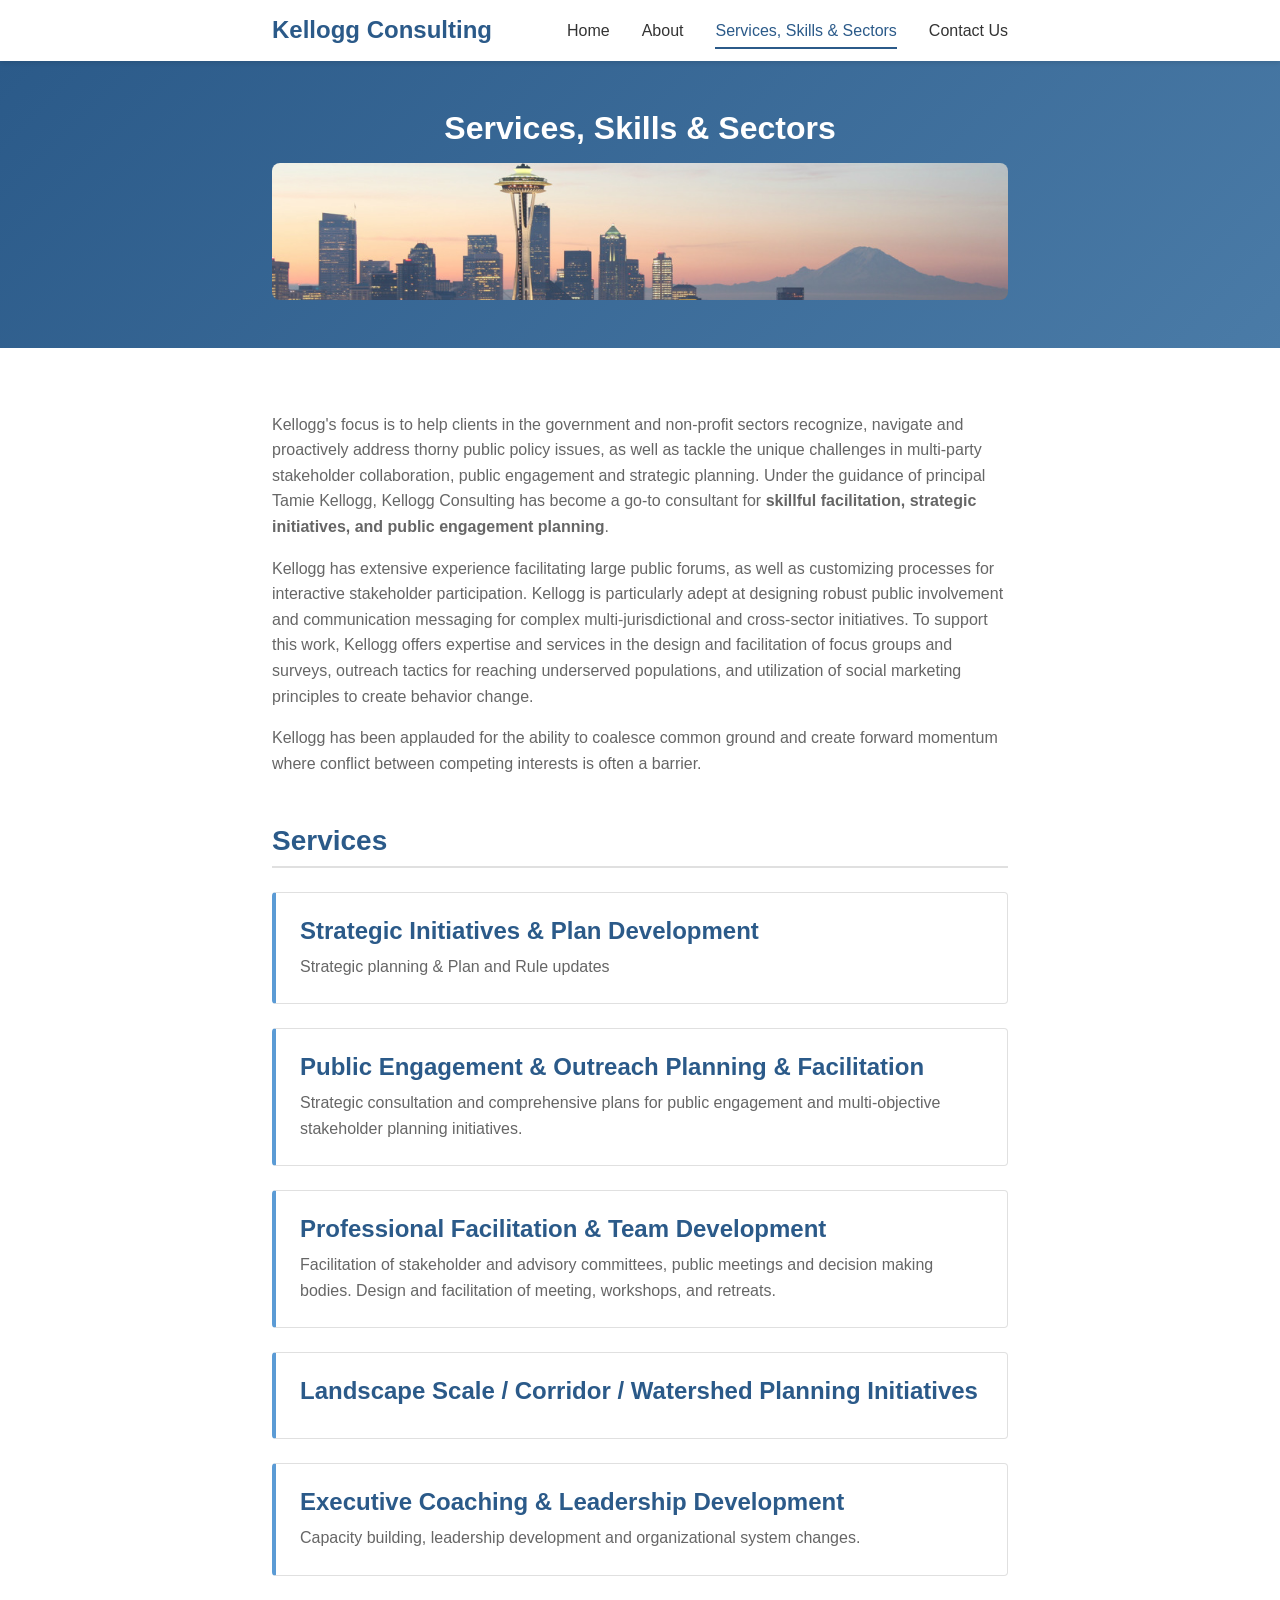
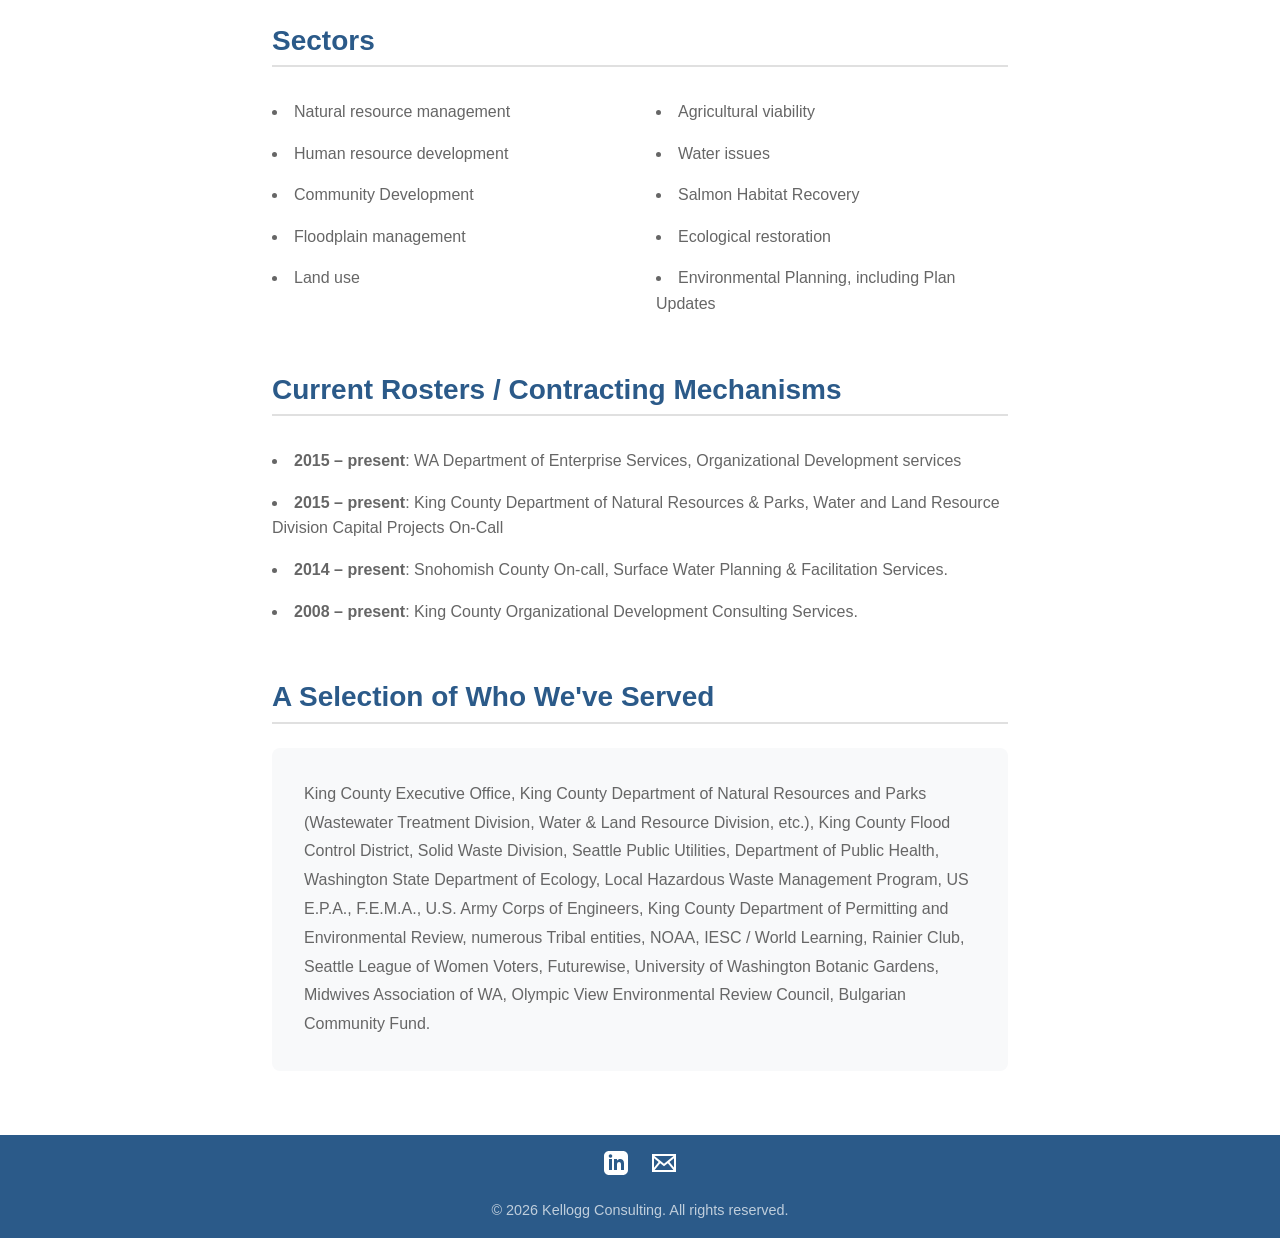
==== services.html @ caaa2403 "Migrates current site to static HTML pages" ====
<!DOCTYPE html>
<html lang="en">
<head>
    <meta charset="UTF-8">
    <meta name="viewport" content="width=device-width, initial-scale=1.0">
    <meta name="description" content="Kellogg Consulting Services - Strategic planning, facilitation, public engagement, and organizational development">
    <title>Services, Skills & Sectors - Kellogg Consulting</title>
    <link rel="stylesheet" href="css/style.css">
</head>
<body>
    <header>
        <nav class="navbar">
            <div class="container">
                <div class="nav-brand">
                    <h1>Kellogg Consulting</h1>
                </div>
                <ul class="nav-menu">
                    <li><a href="index.html">Home</a></li>
                    <li><a href="about.html">About</a></li>
                    <li><a href="services.html" class="active">Services, Skills & Sectors</a></li>
                    <li><a href="contact.html">Contact Us</a></li>
                </ul>
            </div>
        </nav>
    </header>

    <main>
        <section class="page-header">
            <div class="container">
                <h2>Services, Skills & Sectors</h2>
                <div class="decorative-bar">
                    <img src="images/skyline.jpg" alt="" role="presentation">
                </div>
            </div>
        </section>

        <section class="services-detail">
            <div class="container">
                <p>Kellogg's focus is to help clients in the government and non-profit sectors recognize, navigate and proactively address thorny public policy issues, as well as tackle the unique challenges in multi-party stakeholder collaboration, public engagement and strategic planning. Under the guidance of principal Tamie Kellogg, Kellogg Consulting has become a go-to consultant for <b>skillful facilitation, strategic initiatives, and public engagement planning</b>.</p>

                <p>Kellogg has extensive experience facilitating large public forums, as well as customizing processes for interactive stakeholder participation. Kellogg is particularly adept at designing robust public involvement and communication messaging for complex multi-jurisdictional and cross-sector initiatives. To support this work, Kellogg offers expertise and services in the design and facilitation of focus groups and surveys, outreach tactics for reaching underserved populations, and utilization of social marketing principles to create behavior change.</p>

                <p>Kellogg has been applauded for the ability to coalesce common ground and create forward momentum where conflict between competing interests is often a barrier.</p>

                <h3>Services</h3>
                <div class="services-list">
                    <div class="service-item">
                        <h4>Strategic Initiatives & Plan Development</h4>
                        <p>Strategic planning & Plan and Rule updates</p>
                    </div>
                    <div class="service-item">
                        <h4>Public Engagement & Outreach Planning & Facilitation</h4>
                        <p>Strategic consultation and comprehensive plans for public engagement and multi-objective stakeholder planning initiatives.</p>
                    </div>
                    <div class="service-item">
                        <h4>Professional Facilitation & Team Development</h4>
                        <p>Facilitation of stakeholder and advisory committees, public meetings and decision making bodies. Design and facilitation of meeting, workshops, and retreats.</p>
                    </div>
                    <div class="service-item">
                        <h4>Landscape Scale / Corridor / Watershed Planning Initiatives</h4>
                    </div>
                    <div class="service-item">
                        <h4>Executive Coaching & Leadership Development</h4>
                        <p>Capacity building, leadership development and organizational system changes.</p>
                    </div>
                </div>

                <h3>Sectors</h3>
                <div class="sectors-grid">
                    <ul class="sectors-column">
                        <li>Natural resource management</li>
                        <li>Human resource development</li>
                        <li>Community Development</li>
                        <li>Floodplain management</li>
                        <li>Land use</li>
                    </ul>
                    <ul class="sectors-column">
                        <li>Agricultural viability</li>
                        <li>Water issues</li>
                        <li>Salmon Habitat Recovery</li>
                        <li>Ecological restoration</li>
                        <li>Environmental Planning, including Plan Updates</li>
                    </ul>
                </div>

                <h3>Current Rosters / Contracting Mechanisms</h3>
                <ul class="rosters-list">
                    <li><b>2015 – present</b>: WA Department of Enterprise Services, Organizational Development services</li>
                    <li><b>2015 – present</b>: King County Department of Natural Resources & Parks, Water and Land Resource Division Capital Projects On-Call</li>
                    <li><b>2014 – present</b>: Snohomish County On-call, Surface Water Planning & Facilitation Services.</li>
                    <li><b>2008 – present</b>: King County Organizational Development Consulting Services.</li>
                </ul>

                <h3>A Selection of Who We've Served</h3>
                <div class="clients-text">
                    <p>King County Executive Office, King County Department of Natural Resources and Parks (Wastewater Treatment Division, Water & Land Resource Division, etc.), King County Flood Control District, Solid Waste Division, Seattle Public Utilities, Department of Public Health, Washington State Department of Ecology, Local Hazardous Waste Management Program, US E.P.A., F.E.M.A., U.S. Army Corps of Engineers, King County Department of Permitting and Environmental Review, numerous Tribal entities, NOAA, IESC / World Learning, Rainier Club, Seattle League of Women Voters, Futurewise, University of Washington Botanic Gardens, Midwives Association of WA, Olympic View Environmental Review Council, Bulgarian Community Fund.</p>
                </div>
            </div>
        </section>
    </main>

    <footer>
        <div class="container">
            <div class="footer-content">
                <div class="footer-links">
                    <a href="https://www.linkedin.com/in/tamiekellogg" target="_blank" rel="noopener" aria-label="LinkedIn">
                        <svg width="24" height="24" viewBox="0 0 24 24" fill="currentColor">
                            <path d="M19 0h-14c-2.761 0-5 2.239-5 5v14c0 2.761 2.239 5 5 5h14c2.762 0 5-2.239 5-5v-14c0-2.761-2.238-5-5-5zm-11 19h-3v-11h3v11zm-1.5-12.268c-.966 0-1.75-.79-1.75-1.764s.784-1.764 1.75-1.764 1.75.79 1.75 1.764-.783 1.764-1.75 1.764zm13.5 12.268h-3v-5.604c0-3.368-4-3.113-4 0v5.604h-3v-11h3v1.765c1.396-2.586 7-2.777 7 2.476v6.759z"/>
                        </svg>
                    </a>
                    <a href="mailto:tamie@tamiekellogg.com" aria-label="Email">
                        <svg width="24" height="24" viewBox="0 0 24 24" fill="currentColor">
                            <path d="M0 3v18h24v-18h-24zm6.623 7.929l-4.623 5.712v-9.458l4.623 3.746zm-4.141-5.929h19.035l-9.517 7.713-9.518-7.713zm5.694 7.188l3.824 3.099 3.83-3.104 5.612 6.817h-18.779l5.513-6.812zm9.208-1.264l4.616-3.741v9.348l-4.616-5.607z"/>
                        </svg>
                    </a>
                </div>
                <p>&copy; 2026 Kellogg Consulting. All rights reserved.</p>
            </div>
        </div>
    </footer>
</body>
</html>
---- css/style.css ----
/* ===================================
   Kellogg Consulting - Main Stylesheet
   =================================== */

/* CSS Variables for Brand Colors */
:root {
    --primary-blue: #2b5a89;
    --secondary-blue: #4a7ba7;
    --light-blue: #6fa3d0;
    --dark-blue: #1a3a5c;
    --accent-blue: #5b9bd5;
    --text-dark: #333333;
    --text-light: #666666;
    --background-light: #f8f9fa;
    --white: #ffffff;
    --border-color: #e0e0e0;
}

/* Reset and Base Styles */
* {
    margin: 0;
    padding: 0;
    box-sizing: border-box;
}

html {
    font-size: 16px;
    scroll-behavior: smooth;
}

body {
    font-family: -apple-system, BlinkMacSystemFont, 'Segoe UI', Roboto, 'Helvetica Neue', Arial, sans-serif;
    line-height: 1.6;
    color: var(--text-dark);
    background-color: var(--white);
}

/* Typography */
h1, h2, h3, h4, h5, h6 {
    line-height: 1.2;
    margin-bottom: 1rem;
    font-weight: 600;
    color: var(--dark-blue);
}

h1 { font-size: 2.5rem; }
h2 { font-size: 2rem; }
h3 { font-size: 1.75rem; }
h4 { font-size: 1.5rem; }
h5 { font-size: 1.25rem; }
h6 { font-size: 1rem; }

p {
    margin-bottom: 1rem;
    color: var(--text-light);
}

a {
    color: var(--primary-blue);
    text-decoration: none;
    transition: color 0.3s ease;
}

a:hover {
    color: var(--secondary-blue);
}

/* Container */
.container {
    max-width: 800px;
    margin: 0 auto;
    padding: 0 2rem;
}

/* Navigation */
.navbar {
    background-color: var(--white);
    box-shadow: 0 2px 4px rgba(0, 0, 0, 0.1);
    position: sticky;
    top: 0;
    z-index: 1000;
    padding: 1rem 0;
}

.navbar .container {
    display: flex;
    justify-content: space-between;
    align-items: center;
}

.nav-brand h1 {
    font-size: 1.5rem;
    color: var(--primary-blue);
    margin: 0;
}

.nav-menu {
    display: flex;
    list-style: none;
    gap: 2rem;
}

.nav-menu a {
    color: var(--text-dark);
    font-weight: 500;
    padding: 0.5rem 0;
    border-bottom: 2px solid transparent;
    transition: all 0.3s ease;
}

.nav-menu a:hover,
.nav-menu a.active {
    color: var(--primary-blue);
    border-bottom-color: var(--primary-blue);
}

/* Decorative Bar */
.decorative-bar {
    width: 100%;
    display: flex;
    align-items: center;
    justify-content: center;
}

.decorative-bar img {
    width: 100%;
    height: auto;
    object-fit: cover;
    border-radius: 8px;
}

/* Hero Section */
.hero {
    background: linear-gradient(135deg, var(--primary-blue) 0%, var(--secondary-blue) 100%);
    color: var(--white);
    padding: 6rem 2rem;
    text-align: center;
    padding-bottom: 3rem;
}

.hero-content {
    max-width: 800px;
    margin: 0 auto;
}

.hero h2 {
    color: var(--white);
    font-size: 2.5rem;
    margin-bottom: 1.5rem;
}

.hero p {
    color: rgba(255, 255, 255, 0.9);
    font-size: 1.25rem;
    margin-bottom: 2rem;
}

/* Buttons */
.btn {
    display: inline-block;
    padding: 0.875rem 2rem;
    border-radius: 4px;
    font-weight: 600;
    text-align: center;
    cursor: pointer;
    transition: all 0.3s ease;
    border: 2px solid transparent;
}

.btn-primary {
    background-color: var(--primary-blue);
    color: var(--white);
}

.btn-primary:hover {
    background-color: transparent;
    border-color: var(--white);
    color: var(--primary-blue);
}

.btn-secondary {
    background-color: var(--primary-blue);
    color: var(--white);
}

.btn-secondary:hover {
    background-color: var(--secondary-blue);
}

/* Services Overview (Home Page) */
.services-overview {
    padding: 5rem 2rem;
    padding-top: 0;
    background-color: var(--white);
}

.services-grid {
    display: grid;
    grid-template-columns: repeat(auto-fit, minmax(250px, 1fr));
    gap: 2rem;
    margin-top: 2rem;
}

.service-card {
    padding: 2rem;
    background-color: var(--background-light);
    border-radius: 8px;
    border-left: 4px solid var(--primary-blue);
    transition: transform 0.3s ease, box-shadow 0.3s ease;
}

.service-card:hover {
    transform: translateY(-5px);
    box-shadow: 0 8px 16px rgba(0, 0, 0, 0.1);
}

.service-card h3 {
    font-size: 1.25rem;
    margin-bottom: 1rem;
    color: var(--primary-blue);
}

.service-card p {
    font-size: 1rem;
    margin: 0;
}

.cta-link {
    text-align: center;
    margin-top: 3rem;
}

/* Page Header */
.page-header {
    background: linear-gradient(135deg, var(--primary-blue) 0%, var(--secondary-blue) 100%);
    color: var(--white);
    padding: 3rem 2rem;
    text-align: center;
}

.page-header h2 {
    color: var(--white);
}

/* About Content */
.about-content {
    padding: 4rem 2rem;
}

.about-main {
    margin-bottom: 3rem;
}

.about-main h3 {
    color: var(--primary-blue);
    font-size: 1.5rem;
    line-height: 1.4;
    margin-bottom: 1.5rem;
}

.company-description {
    margin-bottom: 3rem;
    padding: 2rem;
    background-color: var(--background-light);
    border-radius: 8px;
}

.testimonials {
    display: grid;
    grid-template-columns: repeat(auto-fit, minmax(300px, 1fr));
    gap: 2rem;
    margin: 3rem 0;
}

.testimonial {
    padding: 2rem;
    background-color: var(--white);
    border-left: 4px solid var(--accent-blue);
    box-shadow: 0 2px 8px rgba(0, 0, 0, 0.08);
    border-radius: 4px;
}

.testimonial blockquote {
    margin: 0;
}

.testimonial p {
    font-style: italic;
    color: var(--text-dark);
    margin-bottom: 1rem;
}

.testimonial cite {
    color: var(--primary-blue);
    font-style: normal;
    font-weight: 600;
    font-size: 0.9rem;
}

/* Services Detail Page */
.services-detail {
    padding: 4rem 2rem;
}

.intro-text {
    margin-bottom: 3rem;
    padding: 2rem;
    background-color: var(--background-light);
    border-radius: 8px;
}

.services-detail h3 {
    color: var(--primary-blue);
    margin-top: 3rem;
    margin-bottom: 1.5rem;
    padding-bottom: 0.5rem;
    border-bottom: 2px solid var(--border-color);
}

.services-list {
    display: grid;
    gap: 1.5rem;
    margin-bottom: 3rem;
}

.service-item {
    padding: 1.5rem;
    background-color: var(--white);
    border: 1px solid var(--border-color);
    border-radius: 4px;
    border-left: 4px solid var(--accent-blue);
}

.service-item h4 {
    color: var(--primary-blue);
    margin-bottom: 0.5rem;
}

.service-item p {
    margin: 0;
}

.sectors-grid {
    display: grid;
    grid-template-columns: repeat(auto-fit, minmax(300px, 1fr));
    gap: 2rem;
    margin-bottom: 3rem;
}

.sectors-column {
    list-style-position: inside;
    list-style-type: disc;
}

.sectors-column li {
    padding: 0.5rem 0;
    color: var(--text-light);
}

.rosters-list {
    list-style-position: inside;
    list-style-type: disc;
    margin-bottom: 3rem;
}

.rosters-list li {
    padding: 0.5rem 0;
    color: var(--text-light);
}

.clients-text {
    padding: 2rem;
    background-color: var(--background-light);
    border-radius: 8px;
}

.clients-text p {
    margin: 0;
    line-height: 1.8;
}

/* Contact Page */
.contact-content {
    padding: 4rem 2rem;
}

.contact-section {
    margin-bottom: 3rem;
    text-align: center;
}

.contact-section h3 {
    color: var(--primary-blue);
    margin-bottom: 1rem;
}

.contact-section h3 a {
    color: var(--primary-blue);
    text-decoration: underline;
}

.contact-section h3 a:hover {
    color: var(--secondary-blue);
}

.contact-email {
    font-size: 1.25rem;
    margin: 0;
}

.contact-email a {
    color: var(--primary-blue);
    font-weight: 600;
}

.cta-link {
    text-align: center;
    margin-top: 3rem;
}

footer {
    background-color: var(--primary-blue);
    padding: 1rem;
}

.footer-content {
    display: flex;
    flex-direction: column;
    align-items: center;
    gap: 1rem;
}

.footer-links {
    display: flex;
    gap: 1.5rem;
}

.footer-links a {
    color: var(--white);
    transition: opacity 0.3s ease;
}

.footer-links a:hover {
    opacity: 0.7;
}

footer p {
    color: rgba(255, 255, 255, 0.7);
    margin: 0;
    font-size: 0.9rem;
}

/* Responsive Design */
@media (max-width: 768px) {
    .navbar .container {
        flex-direction: column;
        gap: 1rem;
    }

    .nav-menu {
        flex-wrap: wrap;
        gap: 1rem;
        justify-content: center;
    }

    .decorative-bar {
        height: 80px;
    }

    .hero {
        padding: 4rem 1rem;
    }

    .hero h2 {
        font-size: 2rem;
    }

    .hero p {
        font-size: 1.125rem;
    }

    h1 { font-size: 2rem; }
    h2 { font-size: 1.75rem; }
    h3 { font-size: 1.5rem; }

    .services-grid,
    .testimonials,
    .sectors-grid,
    .contact-methods {
        grid-template-columns: 1fr;
    }

    .container {
        padding: 0 1rem;
    }
}

@media (max-width: 480px) {
    html {
        font-size: 14px;
    }

    .decorative-bar {
        height: 60px;
    }

    .btn {
        display: block;
        width: 100%;
    }
}
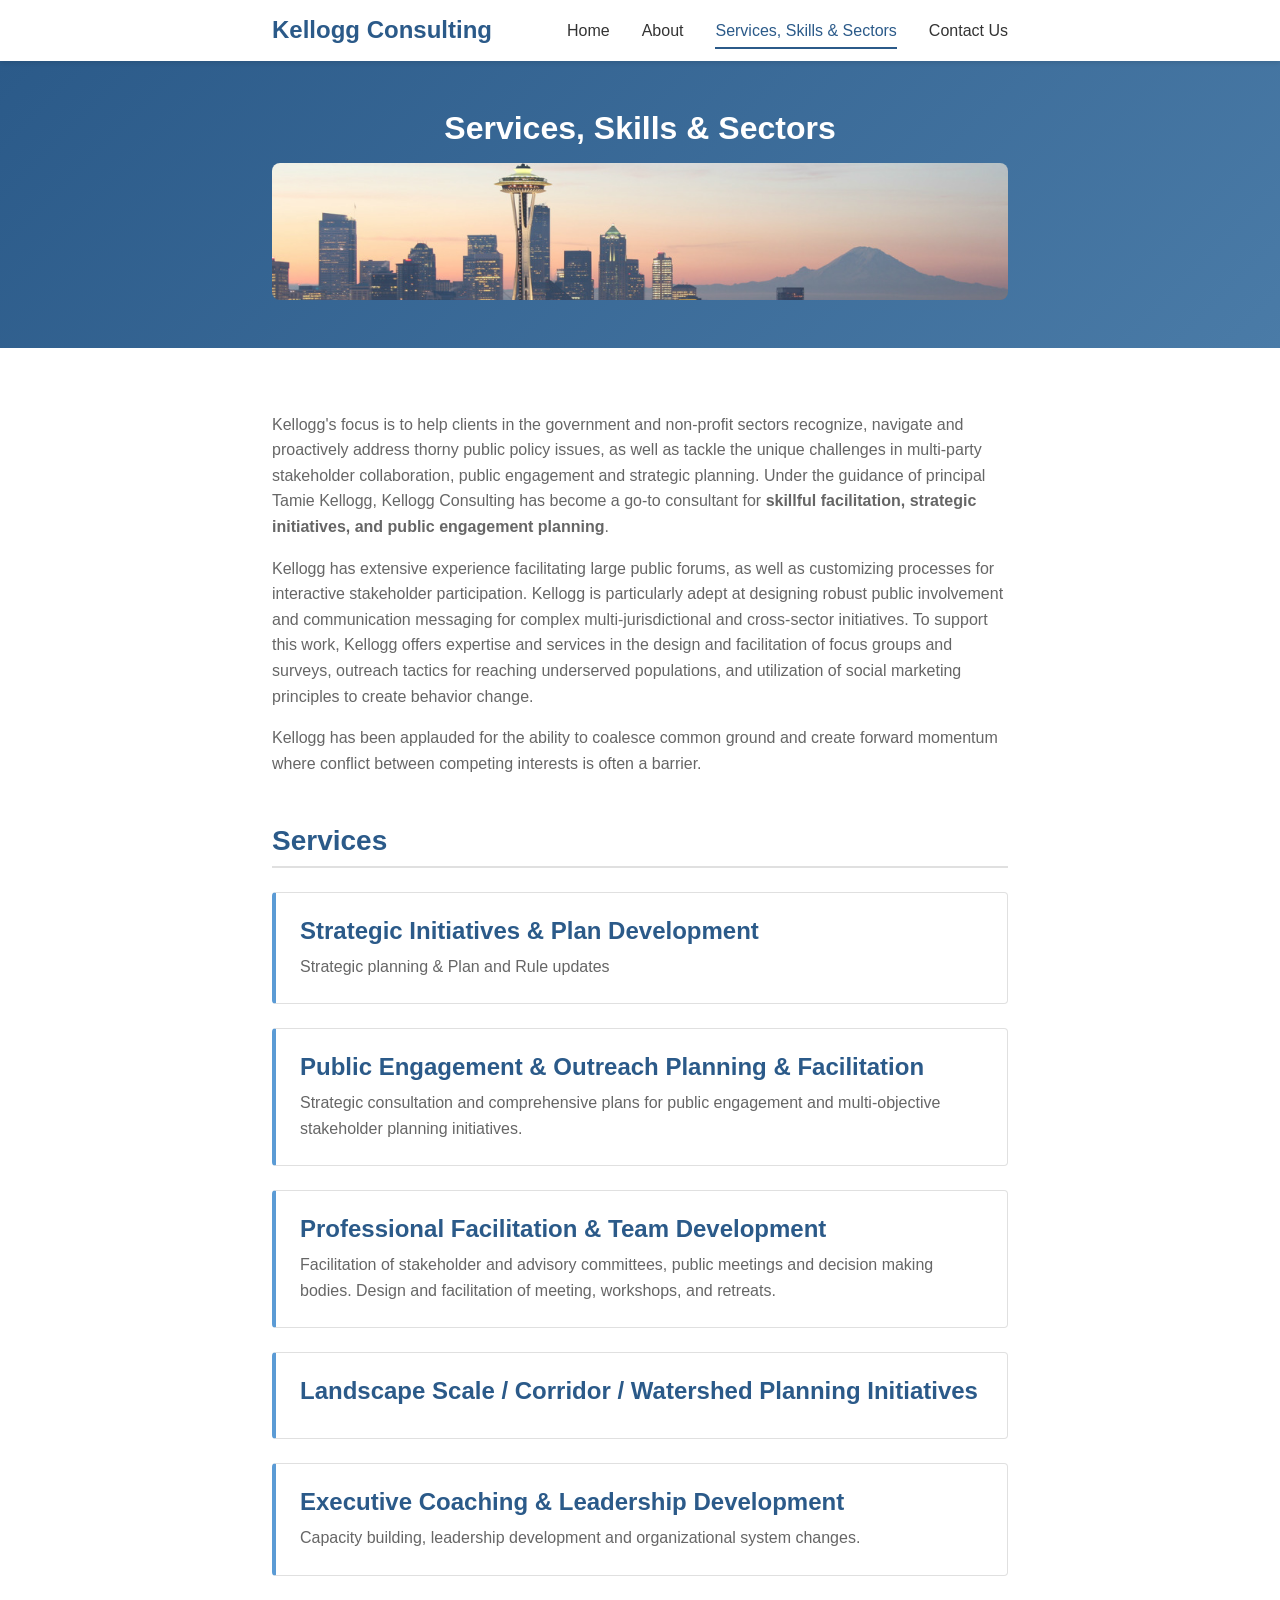
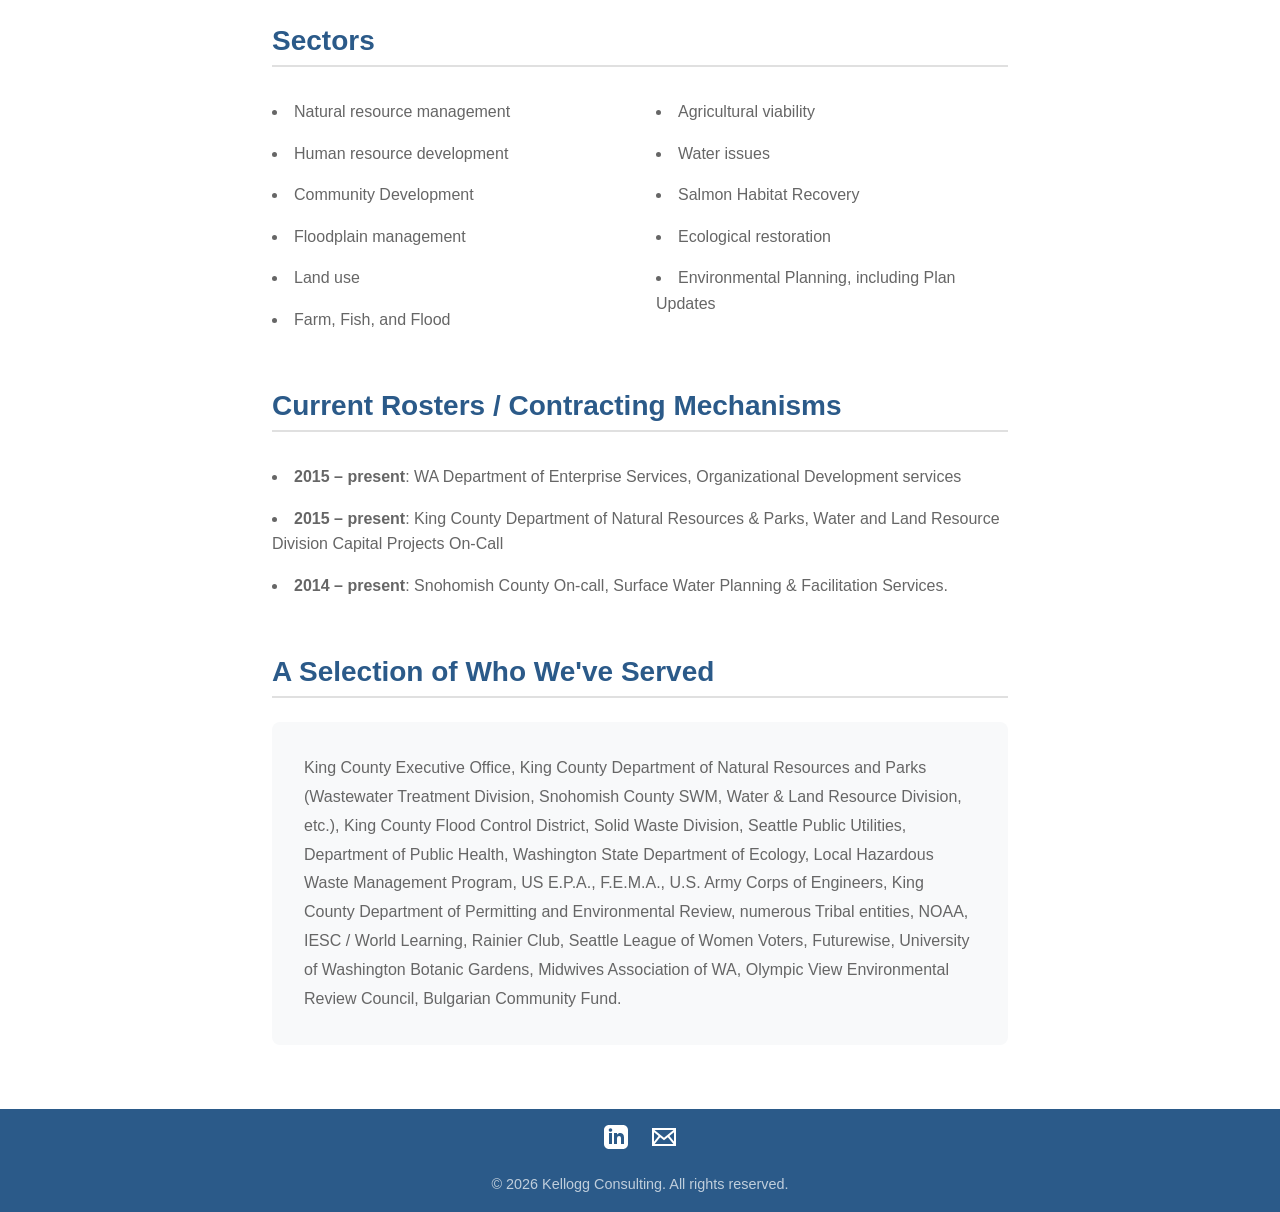
==== commit 71a07317: "Service updates" ====
--- a/services.html
+++ b/services.html
@@ -73,6 +73,7 @@
                         <li>Community Development</li>
                         <li>Floodplain management</li>
                         <li>Land use</li>
+                        <li>Farm, Fish, and Flood</li>
                     </ul>
                     <ul class="sectors-column">
                         <li>Agricultural viability</li>
@@ -88,12 +89,11 @@
                     <li><b>2015 – present</b>: WA Department of Enterprise Services, Organizational Development services</li>
                     <li><b>2015 – present</b>: King County Department of Natural Resources & Parks, Water and Land Resource Division Capital Projects On-Call</li>
                     <li><b>2014 – present</b>: Snohomish County On-call, Surface Water Planning & Facilitation Services.</li>
-                    <li><b>2008 – present</b>: King County Organizational Development Consulting Services.</li>
                 </ul>
 
                 <h3>A Selection of Who We've Served</h3>
                 <div class="clients-text">
-                    <p>King County Executive Office, King County Department of Natural Resources and Parks (Wastewater Treatment Division, Water & Land Resource Division, etc.), King County Flood Control District, Solid Waste Division, Seattle Public Utilities, Department of Public Health, Washington State Department of Ecology, Local Hazardous Waste Management Program, US E.P.A., F.E.M.A., U.S. Army Corps of Engineers, King County Department of Permitting and Environmental Review, numerous Tribal entities, NOAA, IESC / World Learning, Rainier Club, Seattle League of Women Voters, Futurewise, University of Washington Botanic Gardens, Midwives Association of WA, Olympic View Environmental Review Council, Bulgarian Community Fund.</p>
+                    <p>King County Executive Office, King County Department of Natural Resources and Parks (Wastewater Treatment Division, Snohomish County SWM, Water & Land Resource Division, etc.), King County Flood Control District, Solid Waste Division, Seattle Public Utilities, Department of Public Health, Washington State Department of Ecology, Local Hazardous Waste Management Program, US E.P.A., F.E.M.A., U.S. Army Corps of Engineers, King County Department of Permitting and Environmental Review, numerous Tribal entities, NOAA, IESC / World Learning, Rainier Club, Seattle League of Women Voters, Futurewise, University of Washington Botanic Gardens, Midwives Association of WA, Olympic View Environmental Review Council, Bulgarian Community Fund.</p>
                 </div>
             </div>
         </section>
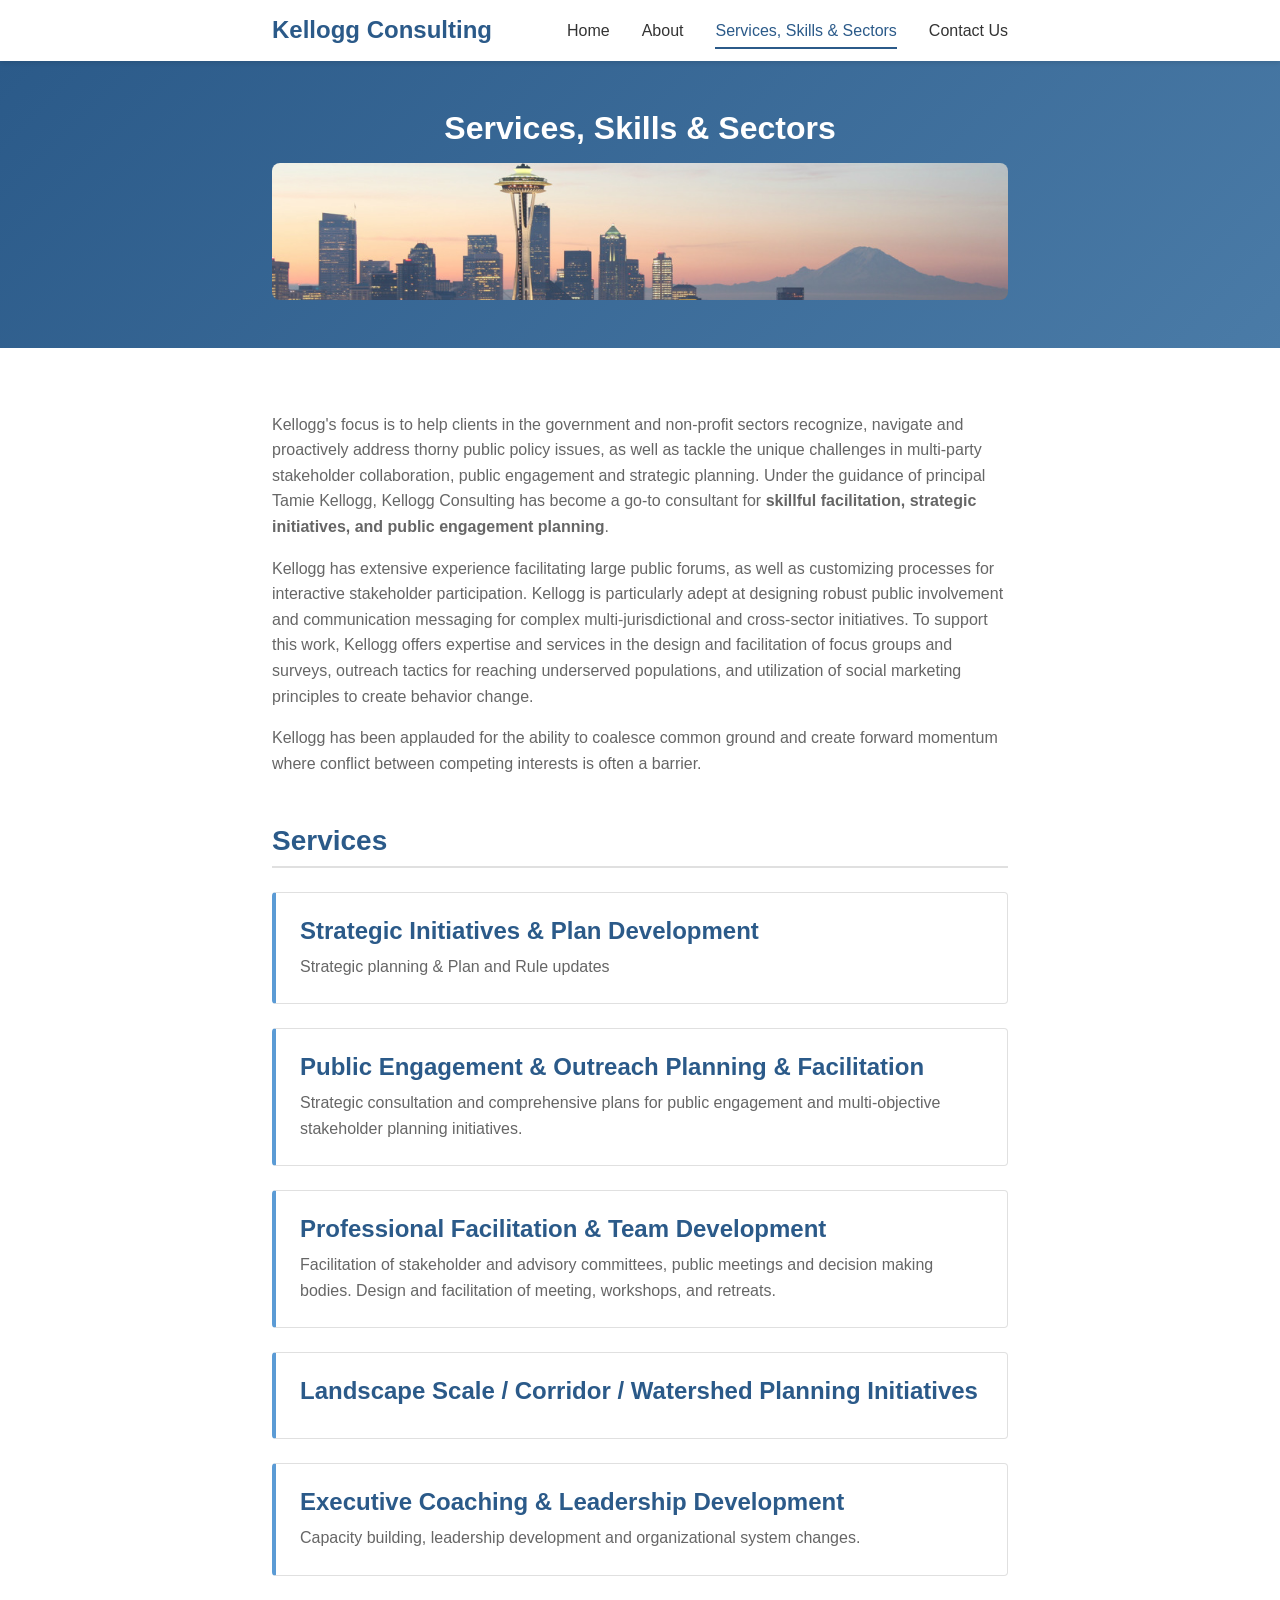
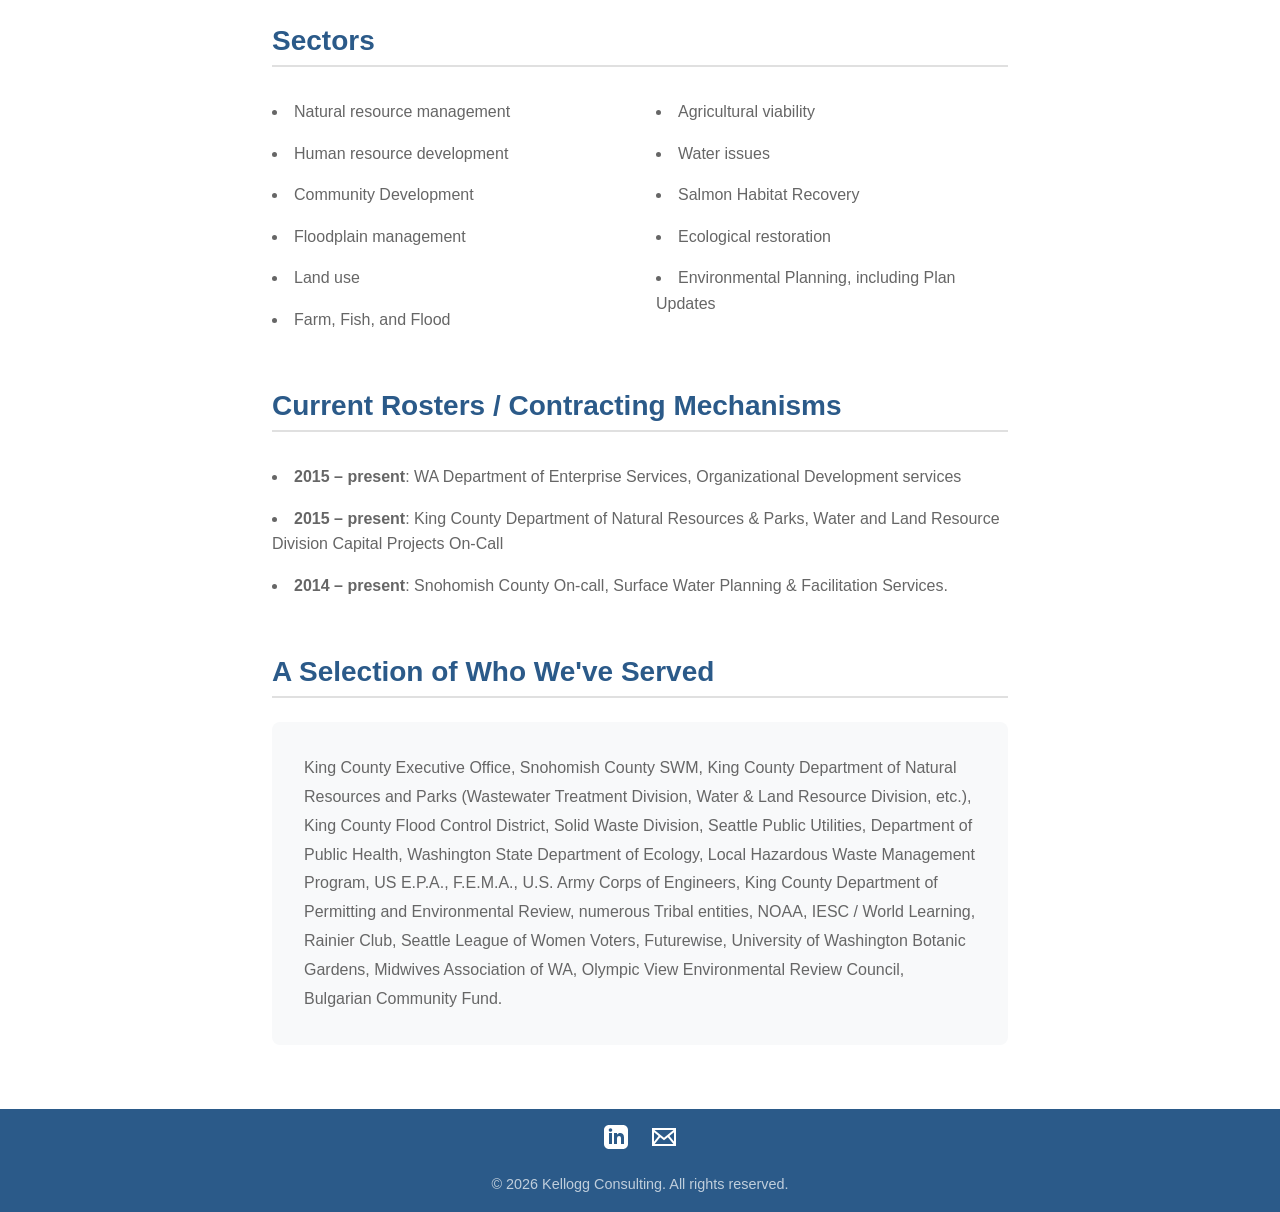
==== commit 6f55ba64: "Fix ordering of clients" ====
--- a/services.html
+++ b/services.html
@@ -93,7 +93,7 @@
 
                 <h3>A Selection of Who We've Served</h3>
                 <div class="clients-text">
-                    <p>King County Executive Office, King County Department of Natural Resources and Parks (Wastewater Treatment Division, Snohomish County SWM, Water & Land Resource Division, etc.), King County Flood Control District, Solid Waste Division, Seattle Public Utilities, Department of Public Health, Washington State Department of Ecology, Local Hazardous Waste Management Program, US E.P.A., F.E.M.A., U.S. Army Corps of Engineers, King County Department of Permitting and Environmental Review, numerous Tribal entities, NOAA, IESC / World Learning, Rainier Club, Seattle League of Women Voters, Futurewise, University of Washington Botanic Gardens, Midwives Association of WA, Olympic View Environmental Review Council, Bulgarian Community Fund.</p>
+                    <p>King County Executive Office, Snohomish County SWM, King County Department of Natural Resources and Parks (Wastewater Treatment Division, Water & Land Resource Division, etc.), King County Flood Control District, Solid Waste Division, Seattle Public Utilities, Department of Public Health, Washington State Department of Ecology, Local Hazardous Waste Management Program, US E.P.A., F.E.M.A., U.S. Army Corps of Engineers, King County Department of Permitting and Environmental Review, numerous Tribal entities, NOAA, IESC / World Learning, Rainier Club, Seattle League of Women Voters, Futurewise, University of Washington Botanic Gardens, Midwives Association of WA, Olympic View Environmental Review Council, Bulgarian Community Fund.</p>
                 </div>
             </div>
         </section>
